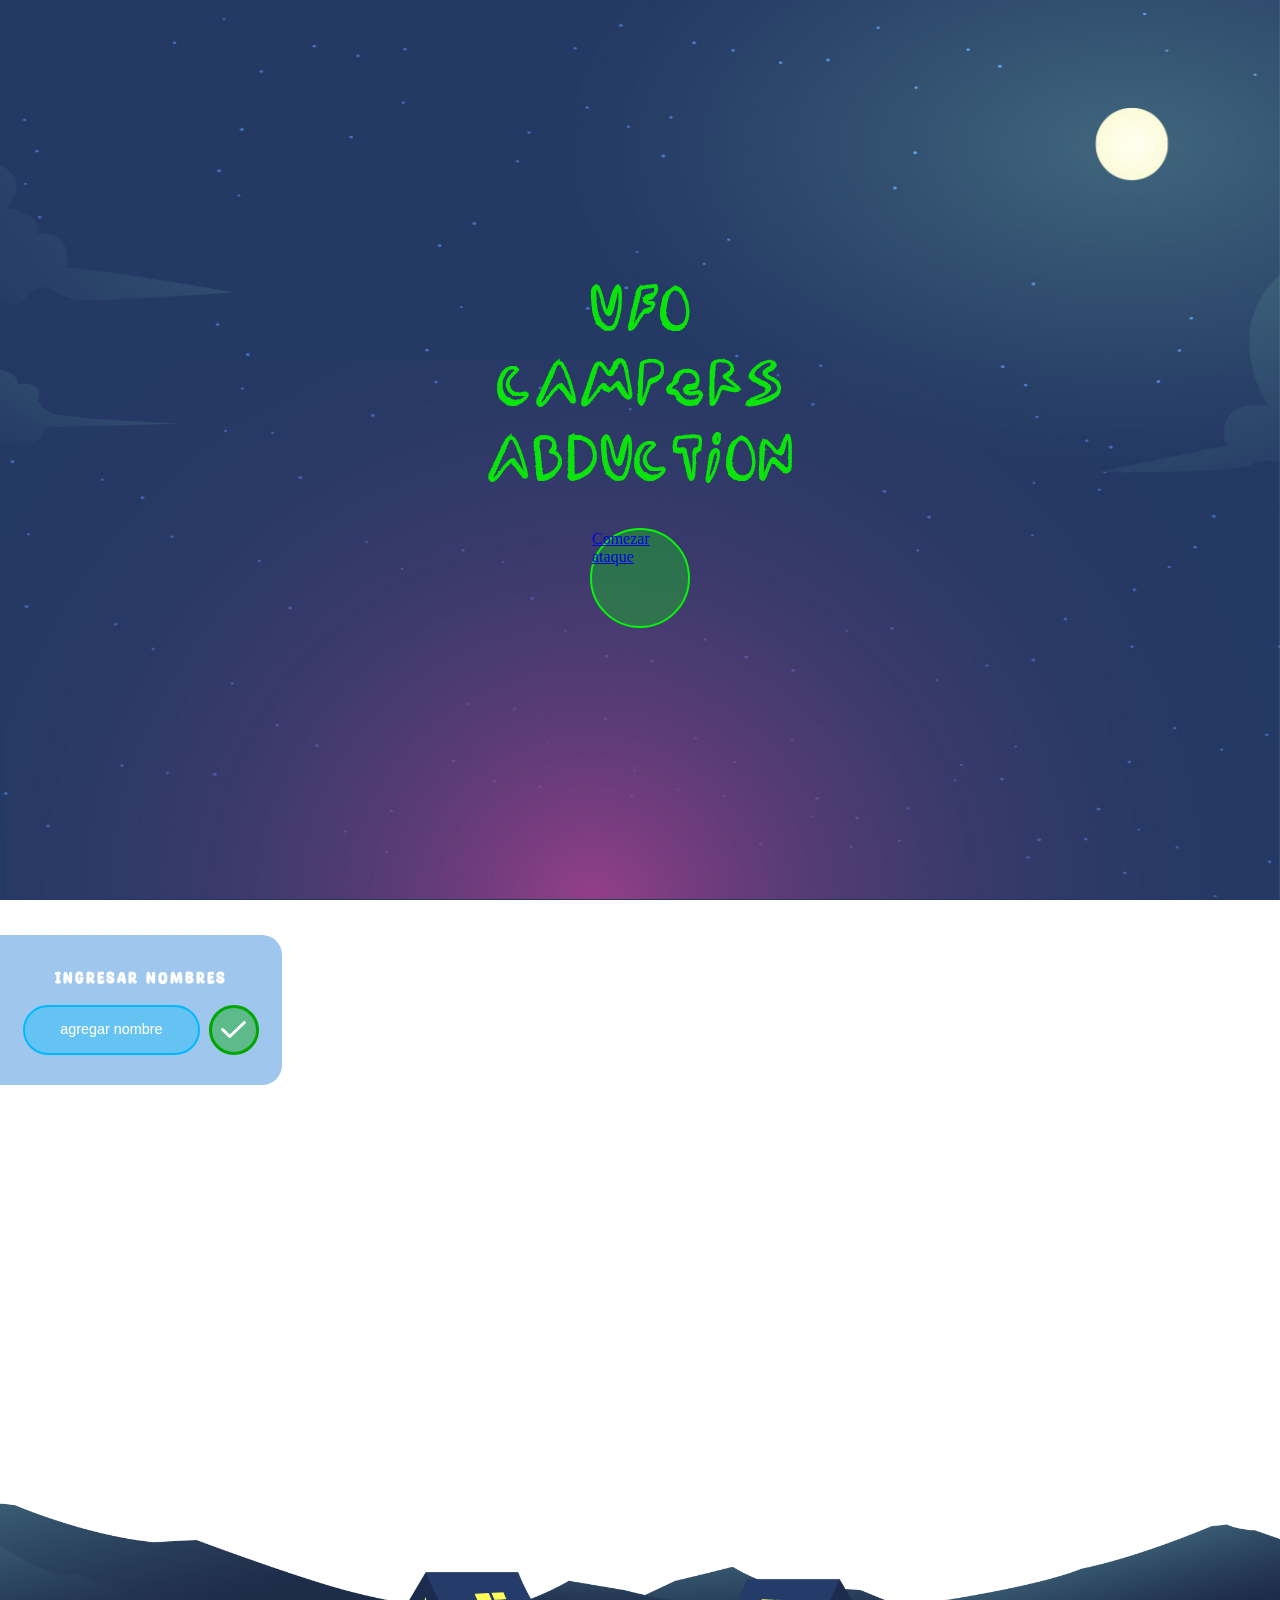
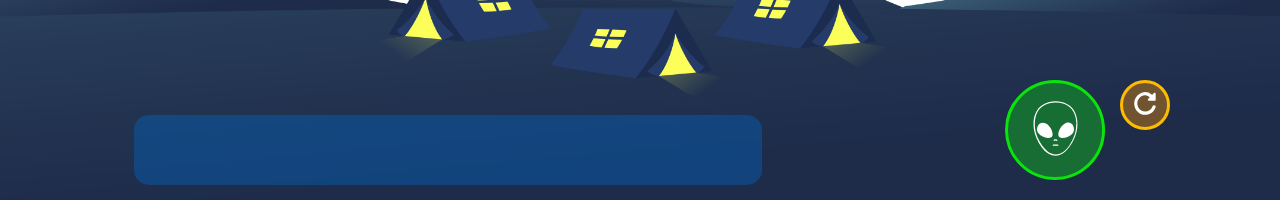
==== index.html @ b8290cda "cambios stylos" ====
<!DOCTYPE html>
<html lang="es">
  <head>
    <meta charset="UTF-8" />
    <meta name="viewport" content="width=device-width, initial-scale=1.0" />
    <title>UFO Cows Abduction</title>
    <link rel="stylesheet" href="./static/css/styles.css" />
  </head>
  <body>
    <section class="intro">
      <h1 class="titulo">UFO<br />CAMPERS<br />ABDUCTION</h1>
      <a href="#inicio">Comezar ataque</a>
    </section>
    <section id="inicio" class="game">
      <section class="game-section-one">
        <div class="game-section-input">
          <p>Ingresar nombres</p>
          <div class="input-section">
            <input id="nombre" class="input-nombre" type="text" placeholder="agregar nombre"/>
            <button onclick="agregarNombre()" class="btn-input">
              <img class="check-btn" src="/static/img/check.svg" alt="check" />
            </button>
          </div>
        </div>
      </section>
      <section class="section-animation">
        <img id="ovniId" class="ovni" src="/static/img/ovni.png" alt="ovni" />
        <img
          id="resplandorId"
          class="resplandor"
          src="/static/img/resplandor.png"
          alt="resplandor"
        />
        <img
          id="personId"
          class="person"
          src="/static/img/person.png"
          alt="person"
        />
        <img id="starId" class="star" src="/static/img/star.svg" alt="star" />
      </section>
      <div class="id-select" id="nombreSeleccionado"></div>
      <section class="game-section-two">
        <div class="list-name-section">
          <div class="box-gradient-list">
            <div class="cont-list-name">
              <ul id="listaNombres" class="user"></ul>
            </div>
          </div>
        </div>
        <div class="btn-name-section">
          <div class="btn-cont">
            <button  id="activarAnimaciones" class="btn-start">
              <img src="/static/img/aliens.svg" class="img-start" alt="alien-start" />
            </button>
            <button onclick="borrarNombres()" class="btn-rest">
              <img src="/static/img/restart.svg" class="restart" alt="alien-start" />
            </button>
          </div>
        </div>
        <img
          class="fondo-two"
          src="/static/img/portada-banner-2.png"
          alt="backround-two"
        />
      </section>
    </section>
    <img class="fondo" src="/static/img/portada-banner.jpg" alt="backround" />
    <script src="script.js"></script>
  </body>
</html>
---- static/css/styles.css ----
*{
    padding:0;
    margin:0;
    box-sizing:border-box;
}

@font-face{
    font-family:alien;
    src: url(/static/fonts/seamonster.ttf);
}

@font-face{
    font-family:texto;
    src: url(/static/fonts/font-texto.ttf);
}

body{
    position: relative;
    width: 100%;
    display: flex;
    flex-direction: column;
    align-items: center;
    justify-content: center;
}
.fondo{
    width: 100%;
    height: 100vh;
    position: fixed;
    z-index: 0;
    object-fit: cover;
    top: 0;
} 


.intro{
    width: 100%;
    height: 100vh;
    display: flex;
    flex-direction: column;
    align-items: center;
    justify-content: center;
    z-index: 100;
}

.intro a {
    width: 100px;
    height: 100px;
    border-radius: 50%;
    background-color: rgba(7, 246, 7, 0.303);
    border: 2px solid rgb(7, 246, 7);
    margin-top: 30px;
}

.game{
    width: 100%;
    height: 100vh;
    z-index: 90;
    display: flex;
    align-items: center;
    justify-content:space-between;
    flex-direction: column;
    position: relative;
}

.game-section-one{
    height: 150px;
    width: 100%;
    display:flex;
    align-items: center;
    justify-content: start;
    margin-top: 35px;
}

.game-section-input{
    width: 22%;
    height: 100%;
    background-color: rgba(1, 107, 206, 0.377);
    border-radius: 0 20px 20px 0;
    display: flex;
    flex-direction: column;
    align-items: center;
    justify-content:center;
    font-family: texto;
    
}

.game-section-input p{
    font-size:1.2rem;
    color:white;
    letter-spacing: 2px;
}

.input-section{
    width: 90%;
    display: flex;
    align-items: center;
    justify-content:space-evenly;
    margin-top: 15px;
}

.input-nombre{
    width: 70%;
    height: 50px;
    border-radius: 50px;
    background-color: #00bafd5e;
    border: 2px solid #00B9FD;
}

.input-nombre::placeholder{
    text-align: center;
    font-size: 0.9rem;
    color:white;
}

.btn-input{
    height: 50px;
    width: 50px;
    border-radius: 50%;
    background-color: rgba(0, 167, 0, 0.418);
    border: 3px solid rgb(0, 167, 0);
}

.check-btn{
    width: 25px;
    margin-top: 3px;
}

.game-section-two{
    width: 100%;
    height: 100px;
    display: flex;
    align-items: center;
    justify-content:center;
    position: relative;
}

.list-name-section{
    width: 70%;
    height: 100%;
    display: flex;
    align-items: center;
    justify-content:center;
    z-index: 65;
}

.btn-name-section{
    width: 30%;
    height: 100%;
    display: flex;
    align-items: center;
    justify-content:center;
    z-index: 60;
}

.box-gradient-list{
    width: 70%;
    height: 70%;
    background-color: rgba(1, 107, 206, 0.377);
    display: flex;
    align-items: center;
    justify-content:start;
    border-radius: 15px;
    padding-left: 30px;
}

.cont-list-name{
    width: 100%;
    height: 80%;
    display: flex;
    align-items: center;
    justify-content:start;
    overflow: scroll;
}

.cont-list-name::-webkit-scrollbar {
    width: 100%;
    height: 3px;
    background-color: rgba(0, 132, 255, 0);
}

.cont-list-name::-webkit-scrollbar-thumb{
    background-color: #00B9FD;
    border-radius: 20px;
    width: 50px;
}

.user{
    display: flex;
    align-items: center;
    justify-content:space-between;
    min-width: 90px;
    margin-right: 50px;
}

.user p{
    font-size:1.2rem;
    color: white;
    letter-spacing: 1px;
    margin-right: 10px;
    font-family: texto;
}

.user button{
    width: 30px;
    height: 30px;
    border-radius:50%;
    background-color: rgba(255, 0, 0, 0.301);
    border: 2px solid rgb(216, 0, 0);
}

.btn-cerrar{
    width: 10px;
}


.fondo-two{
    width:100%;
    height: 300px;
    object-fit: cover;
    position: absolute;
    bottom: 0;
}


.titulo{
    font-family:alien;
    color: rgb(11, 228, 11);
    font-size: 4rem;
    text-align: center;
}

.btn-cont{
    width: 60%;
    margin-top:-40px;
    display: flex;
    align-items: start;
    justify-content: center;
}

.btn-start{
    width: 100px;
    height: 100px;
    border-radius: 50%;
    margin-right: 15px;
    background-color: rgba(11, 228, 11, 0.356);
    border: 3px solid rgb(11, 228, 11);
    cursor: pointer;
}

.img-start{
    width: 45px;
}

.btn-rest{
    width: 50px;
    height: 50px;
    border-radius: 50%;
    background-color: rgba(255, 153, 0, 0.37);
    border: 3px solid rgb(255, 187, 0);
    cursor: pointer;
}

.restart{
    width: 22px;
}

.btn-rest:hover{
    .restart{
        transform: scale(1.1);
    }
}

.btn-start:hover{
    .img-start{
        transform: scale(1.1);
    }
}

.section-animation{
    position: absolute;
    width: 600px;
    height: 70%;
    z-index: 999;
    display: flex;
    align-items: center;
    justify-content: center;
}

.star{
    width:12px;
    position: absolute;
    right: 20px;
    top: 40px;
    opacity: 0;
}

.animar.star{
    width:12px;
    position: absolute;
    right: 20px;
    top: 40px;
    opacity: 0;
    animation: star 1s;
    animation-delay: 9s;
}

@keyframes star {
    0%{
        opacity: 0;
    }
    50%{
        opacity: 1;
    }
    100%{
        opacity: 0;
    }
}

.ovni{
    width: 0px;
    /* top: 150px;
    left: 100px; */
    position:absolute;
    z-index: 9999;
}

.animar.ovni{
    width: 0px;
    /* top: 150px;
    left: 100px; */
    position:absolute;
    z-index: 9999;
    animation: intrOvni 9s ease-in-out;
}

@keyframes intrOvni {
    0% {
        width: 0px;
      top: 0px;
      right: 0px;
    }

    20%{
        width: 255px;
        top: 12%;
        right: 25%;
    }
    40%{
        width: 255px;
        top: 13%;
        right: 25%;
    }

    60%{
        width: 255px;
        top: 12%;
        right: 25%;
    }

    80%{
        width: 255px;
        top: 13%;
        right: 25%;
    }

    100% {
        width: 0px;
        top: 12%;
        right: 0px;
    }
  }

.resplandor{
    opacity: 0;
}

.animar.resplandor{
    height: 250px;
    width: 200px;
    position: absolute;
    top: 32%;
    left: 36%;
    animation: resplandorAnimation 7s;
    animation-delay: 1.5s;
    opacity: 0;
}

@keyframes resplandorAnimation {
    0%{
        opacity: 0;
    }
    50%{
        opacity: 1;
    }
    100%{
        opacity: 0;
    }
}

.animar.person{
    width: 75px;
    position: absolute;
    bottom: 0px;
    left: 47%;
    animation: personAnimation 4s;
    animation-delay: 2.5s;
    opacity: 0;
}

.person{
    width: 75px;
    position: absolute;
    bottom: 0px;
    left: 47%;
    opacity: 0;
    
}

@keyframes personAnimation {
    0%{
        opacity: 0;
        bottom: 0px;
    }
    25%{
        opacity: 1;
        bottom: 27%;
    }
    45%{
        opacity: 1;
        bottom: 25%;
    }
    55%{
        opacity: 1;
        bottom: 27%;

    }
    75%{
        opacity: 1;
        bottom: 25%;

    }
    100%{
        opacity: 0;
        bottom: 70%;
    }
}


.id-select{
    font-size:2.5rem;
    z-index: 10000;
    font-family: alien;
    color: white;
    opacity: 0;
}

.animar.id-select{
    font-size:2.5rem;
    z-index: 10000;
    font-family: alien;
    color: white;
    opacity: 0;
    animation: idselect 4s;
    animation-delay: 8s;
}


@keyframes idselect {
    0%{
        opacity: 0;
        
    }
    50%{
        opacity: 1;
        
    }
    100%{
        opacity: 0;
        
    }
}


/* estilos placeholder*/

input{
    color: white;
}

input[type=text]{
    text-align: center;
}
/*estilos lista*/

ul {
    color: white;
    list-style: none;
}
ul[type=text]{
    text-align: center;
}
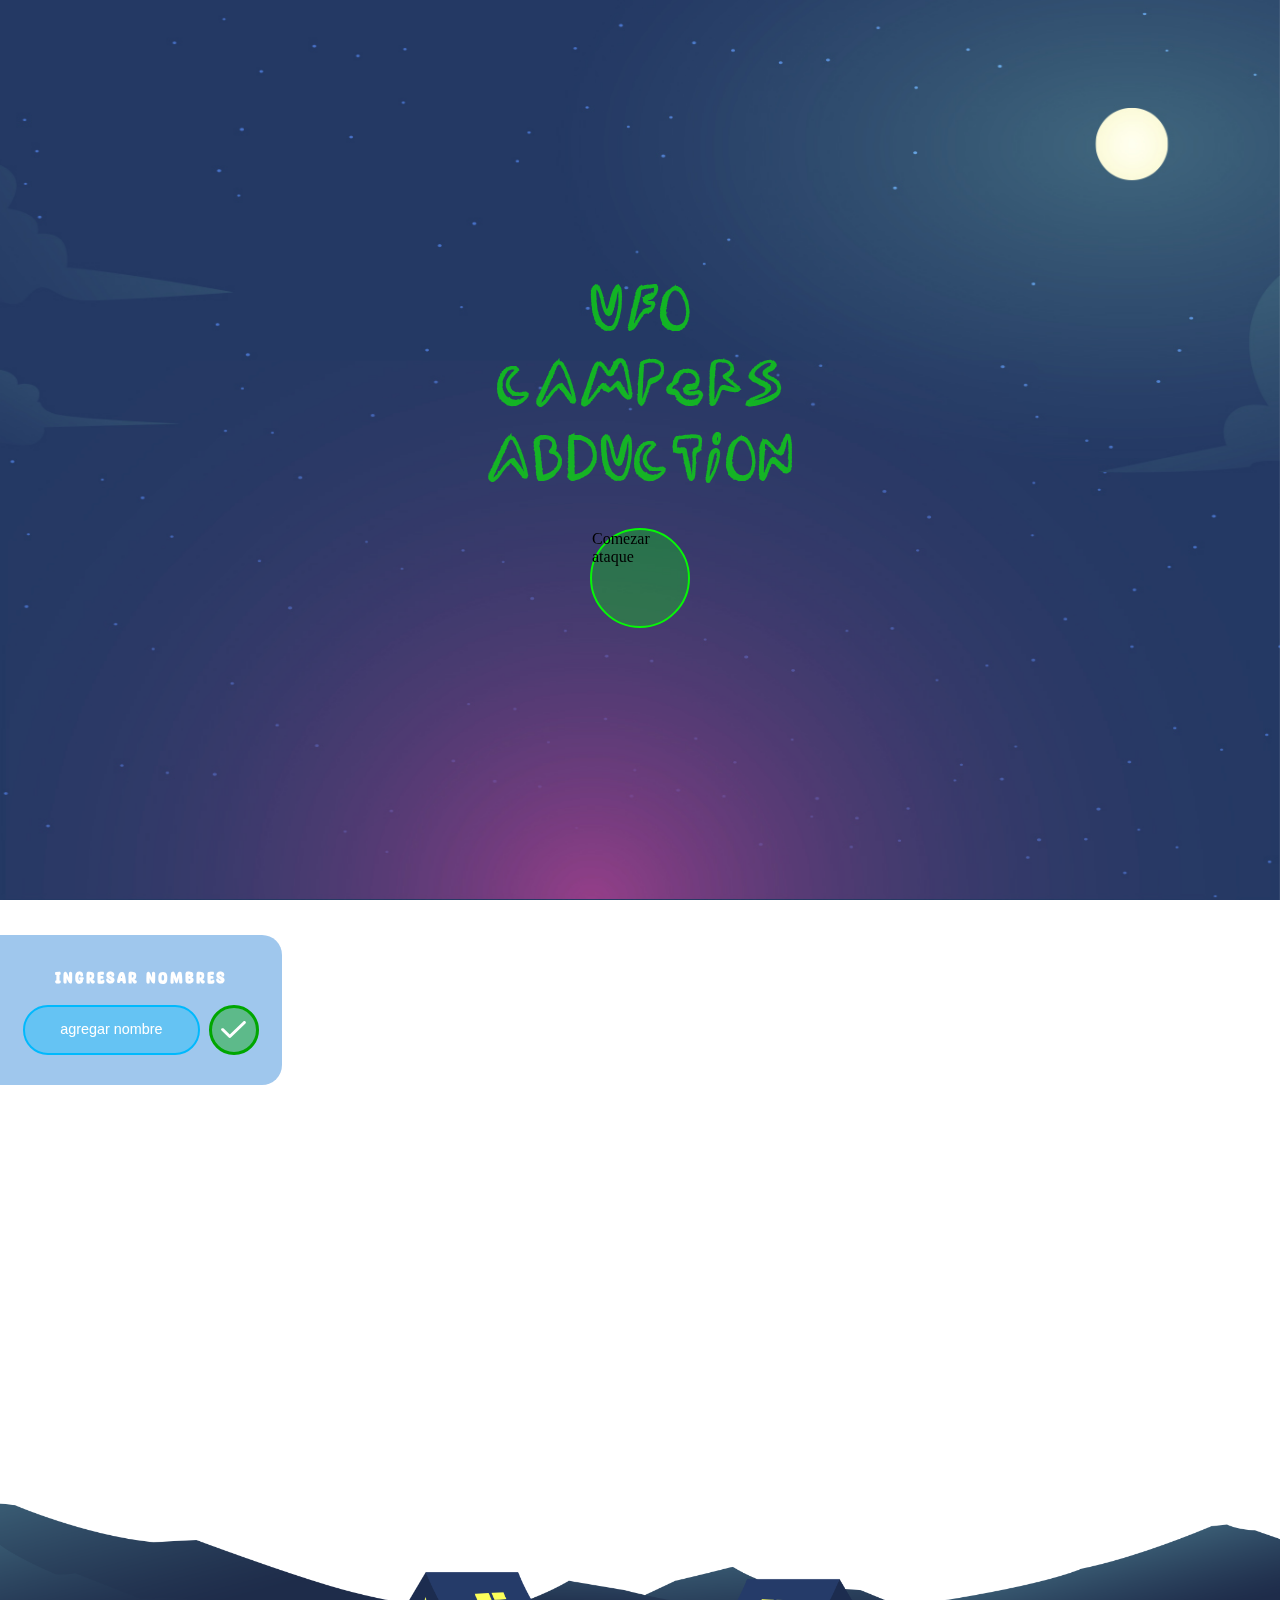
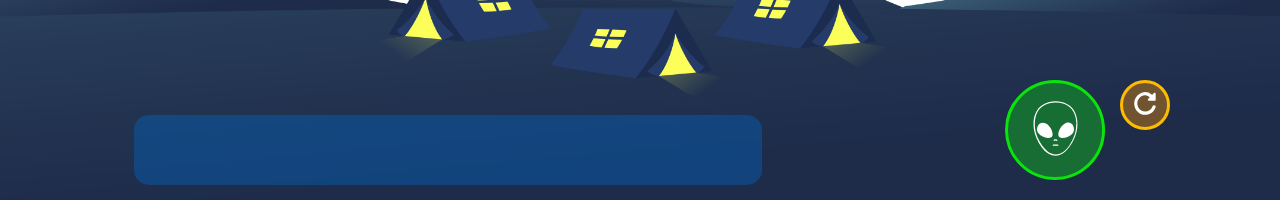
==== commit 1efe240e: "cambios audio" ====
--- a/index.html
+++ b/index.html
@@ -1,71 +1,60 @@
 <!DOCTYPE html>
 <html lang="es">
-  <head>
-    <meta charset="UTF-8" />
-    <meta name="viewport" content="width=device-width, initial-scale=1.0" />
-    <title>UFO Cows Abduction</title>
-    <link rel="stylesheet" href="./static/css/styles.css" />
-  </head>
-  <body>
-    <section class="intro">
-      <h1 class="titulo">UFO<br />CAMPERS<br />ABDUCTION</h1>
-      <a href="#inicio">Comezar ataque</a>
+
+<head>
+  <meta charset="UTF-8" />
+  <meta name="viewport" content="width=device-width, initial-scale=1.0" />
+  <title>UFO Cows Abduction</title>
+  <link rel="stylesheet" href="./static/css/styles.css" />
+</head>
+
+<body>
+  <section class="intro">
+    <h1 class="titulo">UFO<br />CAMPERS<br />ABDUCTION</h1>
+    <a id="playBtn">Comezar ataque</a>
+  </section>
+  <section id="inicio" class="game">
+    <section class="game-section-one">
+      <div class="game-section-input">
+        <p>Ingresar nombres</p>
+        <div class="input-section">
+          <input id="nombre" class="input-nombre" type="text" placeholder="agregar nombre" />
+          <button onclick="agregarNombre()" class="btn-input">
+            <img class="check-btn" src="/static/img/check.svg" alt="check" />
+          </button>
+        </div>
+      </div>
     </section>
-    <section id="inicio" class="game">
-      <section class="game-section-one">
-        <div class="game-section-input">
-          <p>Ingresar nombres</p>
-          <div class="input-section">
-            <input id="nombre" class="input-nombre" type="text" placeholder="agregar nombre"/>
-            <button onclick="agregarNombre()" class="btn-input">
-              <img class="check-btn" src="/static/img/check.svg" alt="check" />
-            </button>
+    <section class="section-animation">
+      <img id="ovniId" class="ovni animar" src="/static/img/ovni.png" alt="ovni" />
+      <img id="resplandorId" class="resplandor animar" src="/static/img/resplandor.png" alt="resplandor" />
+      <img id="personId" class="person animar" src="/static/img/person.png" alt="person" />
+      <img id="starId" class="star animar" src="/static/img/star.svg" alt="star" />
+    </section>
+    <div class="id-select" id="nombreSeleccionado"></div>
+    <section class="game-section-two">
+      <div class="list-name-section">
+        <div class="box-gradient-list">
+          <div class="cont-list-name">
+            <ul id="listaNombres" class="user"></ul>
           </div>
         </div>
-      </section>
-      <section class="section-animation">
-        <img id="ovniId" class="ovni" src="/static/img/ovni.png" alt="ovni" />
-        <img
-          id="resplandorId"
-          class="resplandor"
-          src="/static/img/resplandor.png"
-          alt="resplandor"
-        />
-        <img
-          id="personId"
-          class="person"
-          src="/static/img/person.png"
-          alt="person"
-        />
-        <img id="starId" class="star" src="/static/img/star.svg" alt="star" />
-      </section>
-      <div class="id-select" id="nombreSeleccionado"></div>
-      <section class="game-section-two">
-        <div class="list-name-section">
-          <div class="box-gradient-list">
-            <div class="cont-list-name">
-              <ul id="listaNombres" class="user"></ul>
-            </div>
-          </div>
+      </div>
+      <div class="btn-name-section">
+        <div class="btn-cont">
+          <button onclick="seleccionarAleatorio()" id="activarAnimaciones" class="btn-start">
+            <img src="/static/img/aliens.svg" class="img-start" alt="alien-start" />
+          </button>
+          <button onclick="borrarNombres()" class="btn-rest">
+            <img src="/static/img/restart.svg" class="restart" alt="alien-start" />
+          </button>
         </div>
-        <div class="btn-name-section">
-          <div class="btn-cont">
-            <button  id="activarAnimaciones" class="btn-start">
-              <img src="/static/img/aliens.svg" class="img-start" alt="alien-start" />
-            </button>
-            <button onclick="borrarNombres()" class="btn-rest">
-              <img src="/static/img/restart.svg" class="restart" alt="alien-start" />
-            </button>
-          </div>
-        </div>
-        <img
-          class="fondo-two"
-          src="/static/img/portada-banner-2.png"
-          alt="backround-two"
-        />
-      </section>
+      </div>
+      <img class="fondo-two" src="/static/img/portada-banner-2.png" alt="backround-two" />
     </section>
-    <img class="fondo" src="/static/img/portada-banner.jpg" alt="backround" />
-    <script src="script.js"></script>
-  </body>
-</html>
+  </section>
+  <img class="fondo" src="/static/img/portada-banner.jpg" alt="backround" />
+  <script src="script.js"></script>
+</body>
+
+</html>--- a/static/css/styles.css
+++ b/static/css/styles.css
@@ -224,7 +224,7 @@
 
 .titulo{
     font-family:alien;
-    color: rgb(11, 228, 11);
+    color: rgba(11, 228, 11, 0.719);
     font-size: 4rem;
     text-align: center;
 }
@@ -300,8 +300,6 @@
     right: 20px;
     top: 40px;
     opacity: 0;
-    animation: star 1s;
-    animation-delay: 9s;
 }
 
 @keyframes star {
@@ -445,58 +443,12 @@
     }
 }
 
-
 .id-select{
     font-size:2.5rem;
     z-index: 10000;
     font-family: alien;
-    color: white;
-    opacity: 0;
-}
-
-.animar.id-select{
-    font-size:2.5rem;
-    z-index: 10000;
-    font-family: alien;
-    color: white;
-    opacity: 0;
-    animation: idselect 4s;
-    animation-delay: 8s;
-}
-
-
-@keyframes idselect {
-    0%{
-        opacity: 0;
-        
-    }
-    50%{
-        opacity: 1;
-        
-    }
-    100%{
-        opacity: 0;
-        
-    }
-}
-
-
-/* estilos placeholder*/
-
-input{
-    color: white;
-}
-
-input[type=text]{
-    text-align: center;
-}
-/*estilos lista*/
-
-ul {
-    color: white;
-    list-style: none;
-}
-ul[type=text]{
-    text-align: center;
-}
-
+}
+
+audio{
+    
+}
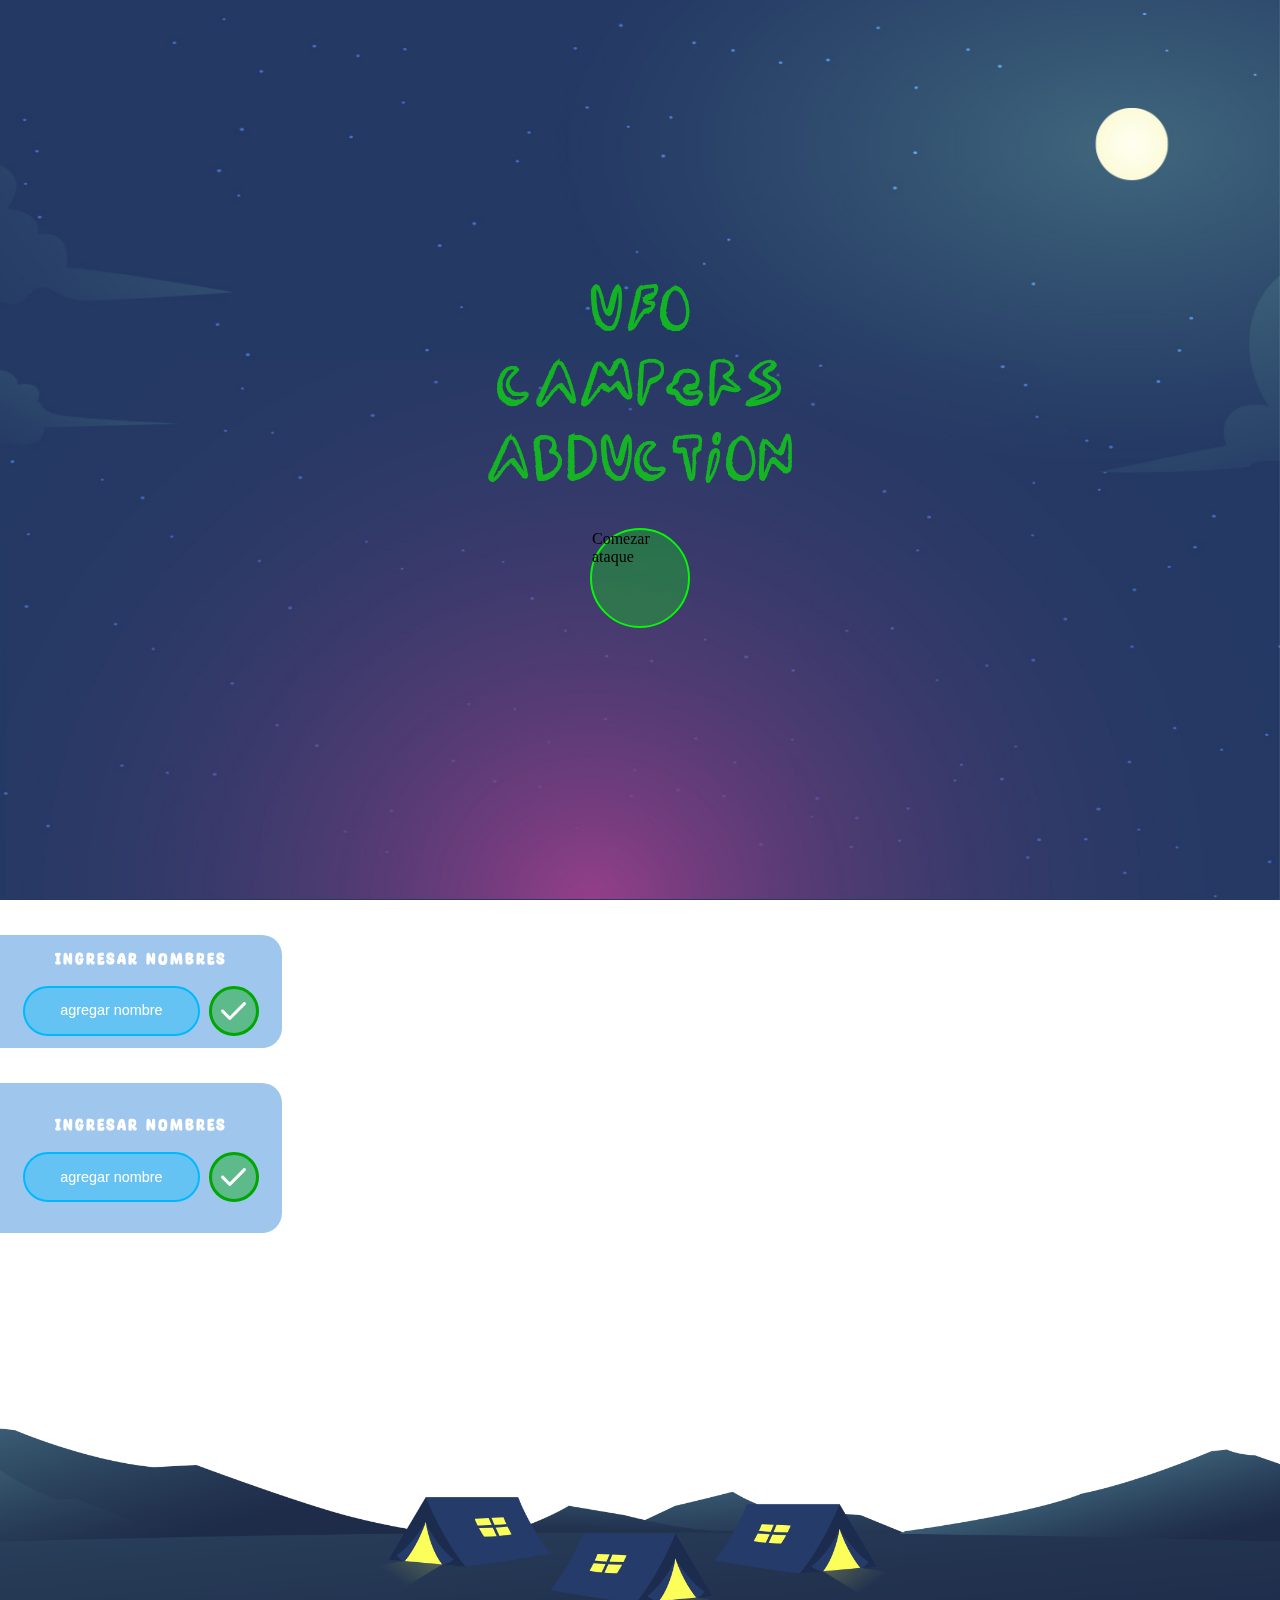
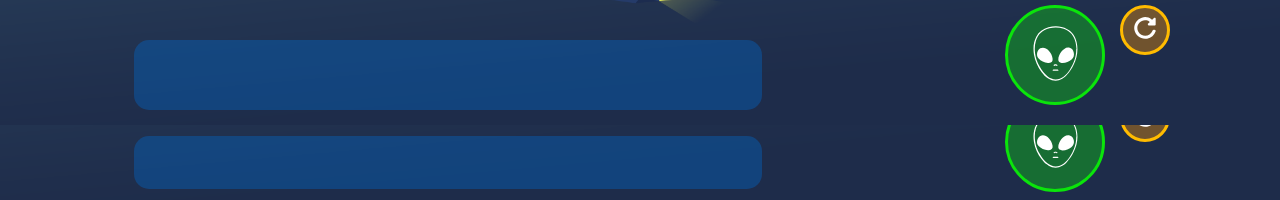
==== commit 90dc9c74: "cambios audios" ====
--- a/index.html
+++ b/index.html
@@ -25,11 +25,59 @@
         </div>
       </div>
     </section>
-    <section class="section-animation">
-      <img id="ovniId" class="ovni animar" src="/static/img/ovni.png" alt="ovni" />
-      <img id="resplandorId" class="resplandor animar" src="/static/img/resplandor.png" alt="resplandor" />
-      <img id="personId" class="person animar" src="/static/img/person.png" alt="person" />
-      <img id="starId" class="star animar" src="/static/img/star.svg" alt="star" />
+    <section id="inicio" class="game">
+      <section class="game-section-one">
+        <div class="game-section-input">
+          <p>Ingresar nombres</p>
+          <div class="input-section">
+            <input id="nombre" class="input-nombre" type="text" placeholder="agregar nombre"/>
+            <button onclick="agregarNombre()" class="btn-input">
+              <img class="check-btn" src="/static/img/check.svg" alt="check" />
+            </button>
+          </div>
+        </div>
+      </section>
+      <section class="section-animation">
+        <img id="ovniId" class="ovni" src="/static/img/ovni.png" alt="ovni" />
+        <img
+          id="resplandorId"
+          class="resplandor"
+          src="/static/img/resplandor.png"
+          alt="resplandor"
+        />
+        <img
+          id="personId"
+          class="person"
+          src="/static/img/person.png"
+          alt="person"
+        />
+        <img id="starId" class="star" src="/static/img/star.svg" alt="star" />
+      </section>
+      <div class="id-select" id="nombreSeleccionado"></div>
+      <section class="game-section-two">
+        <div class="list-name-section">
+          <div class="box-gradient-list">
+            <div class="cont-list-name">
+              <ul id="listaNombres" class="user"></ul>
+            </div>
+          </div>
+        </div>
+        <div class="btn-name-section">
+          <div class="btn-cont">
+            <button  id="activarAnimaciones" class="btn-start">
+              <img src="/static/img/aliens.svg" class="img-start" alt="alien-start" />
+            </button>
+            <button onclick="borrarNombres()" class="btn-rest">
+              <img src="/static/img/restart.svg" class="restart" alt="alien-start" />
+            </button>
+          </div>
+        </div>
+        <img
+          class="fondo-two"
+          src="/static/img/portada-banner-2.png"
+          alt="backround-two"
+        />
+      </section>
     </section>
     <div class="id-select" id="nombreSeleccionado"></div>
     <section class="game-section-two">
--- a/static/css/styles.css
+++ b/static/css/styles.css
@@ -300,6 +300,8 @@
     right: 20px;
     top: 40px;
     opacity: 0;
+    animation: star 1s;
+    animation-delay: 9s;
 }
 
 @keyframes star {
@@ -443,10 +445,59 @@
     }
 }
 
+
 .id-select{
     font-size:2.5rem;
     z-index: 10000;
     font-family: alien;
+    color: white;
+    opacity: 0;
+}
+
+.animar.id-select{
+    font-size:2.5rem;
+    z-index: 10000;
+    font-family: alien;
+    color: white;
+    opacity: 0;
+    animation: idselect 4s;
+    animation-delay: 8s;
+}
+
+
+@keyframes idselect {
+    0%{
+        opacity: 0;
+        
+    }
+    50%{
+        opacity: 1;
+        
+    }
+    100%{
+        opacity: 0;
+        
+    }
+}
+
+
+/* estilos placeholder*/
+
+input{
+    color: white;
+}
+
+input[type=text]{
+    text-align: center;
+}
+/*estilos lista*/
+
+ul {
+    color: white;
+    list-style: none;
+}
+ul[type=text]{
+    text-align: center;
 }
 
 audio{
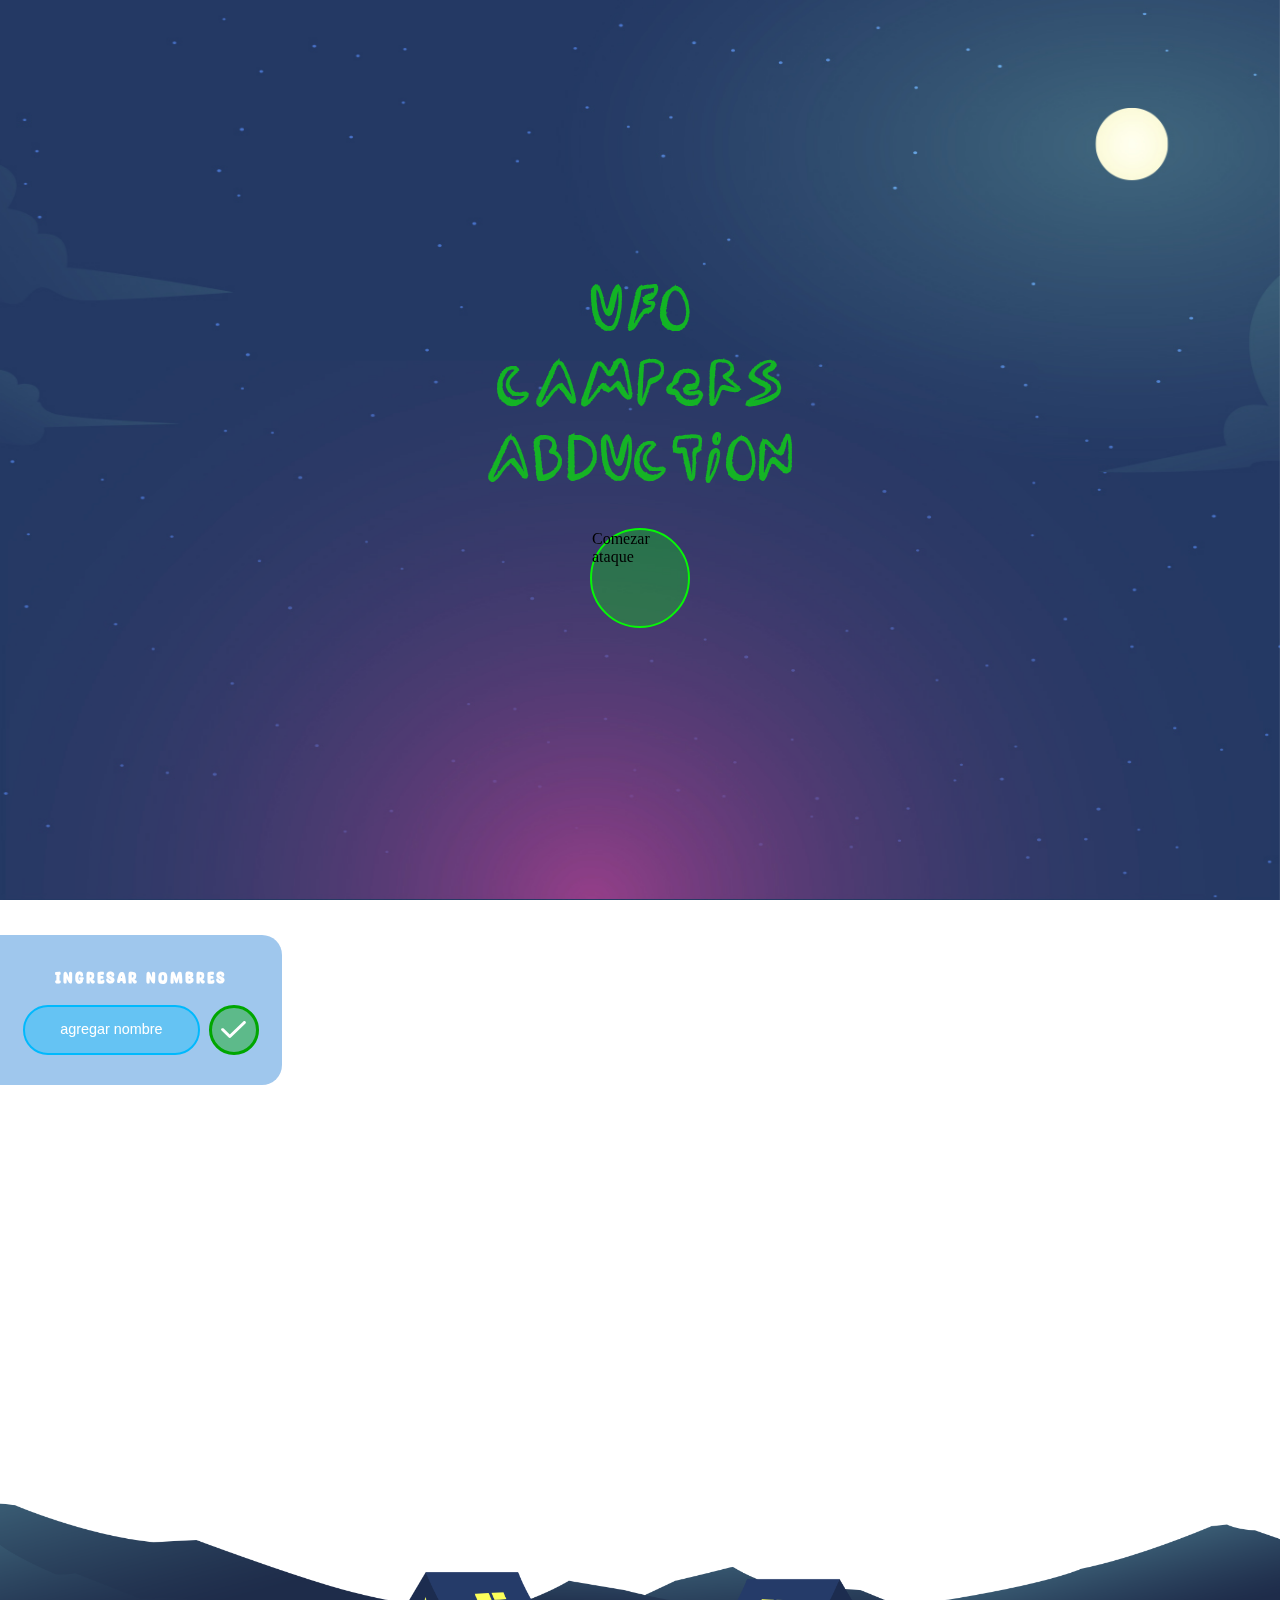
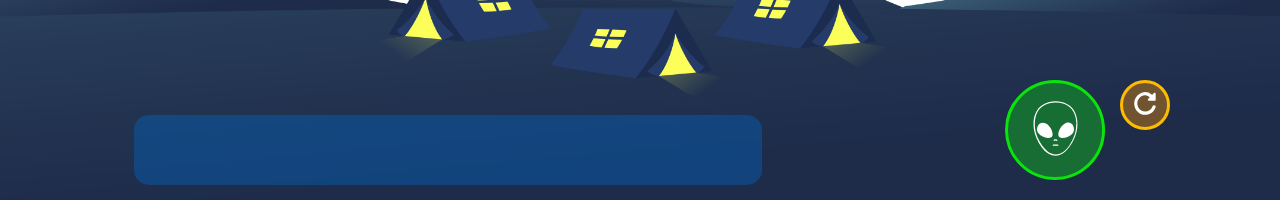
==== commit 04fef57a: "función de sonido agregado" ====
--- a/index.html
+++ b/index.html
@@ -18,66 +18,28 @@
       <div class="game-section-input">
         <p>Ingresar nombres</p>
         <div class="input-section">
-          <input id="nombre" class="input-nombre" type="text" placeholder="agregar nombre" />
+          <input id="nombre" class="input-nombre" type="text" placeholder="agregar nombre"/>
           <button onclick="agregarNombre()" class="btn-input">
             <img class="check-btn" src="/static/img/check.svg" alt="check" />
           </button>
         </div>
       </div>
     </section>
-    <section id="inicio" class="game">
-      <section class="game-section-one">
-        <div class="game-section-input">
-          <p>Ingresar nombres</p>
-          <div class="input-section">
-            <input id="nombre" class="input-nombre" type="text" placeholder="agregar nombre"/>
-            <button onclick="agregarNombre()" class="btn-input">
-              <img class="check-btn" src="/static/img/check.svg" alt="check" />
-            </button>
-          </div>
-        </div>
-      </section>
-      <section class="section-animation">
-        <img id="ovniId" class="ovni" src="/static/img/ovni.png" alt="ovni" />
-        <img
-          id="resplandorId"
-          class="resplandor"
-          src="/static/img/resplandor.png"
-          alt="resplandor"
-        />
-        <img
-          id="personId"
-          class="person"
-          src="/static/img/person.png"
-          alt="person"
-        />
-        <img id="starId" class="star" src="/static/img/star.svg" alt="star" />
-      </section>
-      <div class="id-select" id="nombreSeleccionado"></div>
-      <section class="game-section-two">
-        <div class="list-name-section">
-          <div class="box-gradient-list">
-            <div class="cont-list-name">
-              <ul id="listaNombres" class="user"></ul>
-            </div>
-          </div>
-        </div>
-        <div class="btn-name-section">
-          <div class="btn-cont">
-            <button  id="activarAnimaciones" class="btn-start">
-              <img src="/static/img/aliens.svg" class="img-start" alt="alien-start" />
-            </button>
-            <button onclick="borrarNombres()" class="btn-rest">
-              <img src="/static/img/restart.svg" class="restart" alt="alien-start" />
-            </button>
-          </div>
-        </div>
-        <img
-          class="fondo-two"
-          src="/static/img/portada-banner-2.png"
-          alt="backround-two"
-        />
-      </section>
+    <section class="section-animation">
+      <img id="ovniId" class="ovni" src="/static/img/ovni.png" alt="ovni" />
+      <img
+        id="resplandorId"
+        class="resplandor"
+        src="/static/img/resplandor.png"
+        alt="resplandor"
+      />
+      <img
+        id="personId"
+        class="person"
+        src="/static/img/person.png"
+        alt="person"
+      />
+      <img id="starId" class="star" src="/static/img/star.svg" alt="star" />
     </section>
     <div class="id-select" id="nombreSeleccionado"></div>
     <section class="game-section-two">
@@ -90,7 +52,7 @@
       </div>
       <div class="btn-name-section">
         <div class="btn-cont">
-          <button onclick="seleccionarAleatorio()" id="activarAnimaciones" class="btn-start">
+          <button  id="activarAnimaciones" class="btn-start">
             <img src="/static/img/aliens.svg" class="img-start" alt="alien-start" />
           </button>
           <button onclick="borrarNombres()" class="btn-rest">
@@ -98,7 +60,11 @@
           </button>
         </div>
       </div>
-      <img class="fondo-two" src="/static/img/portada-banner-2.png" alt="backround-two" />
+      <img
+        class="fondo-two"
+        src="/static/img/portada-banner-2.png"
+        alt="backround-two"
+      />
     </section>
   </section>
   <img class="fondo" src="/static/img/portada-banner.jpg" alt="backround" />
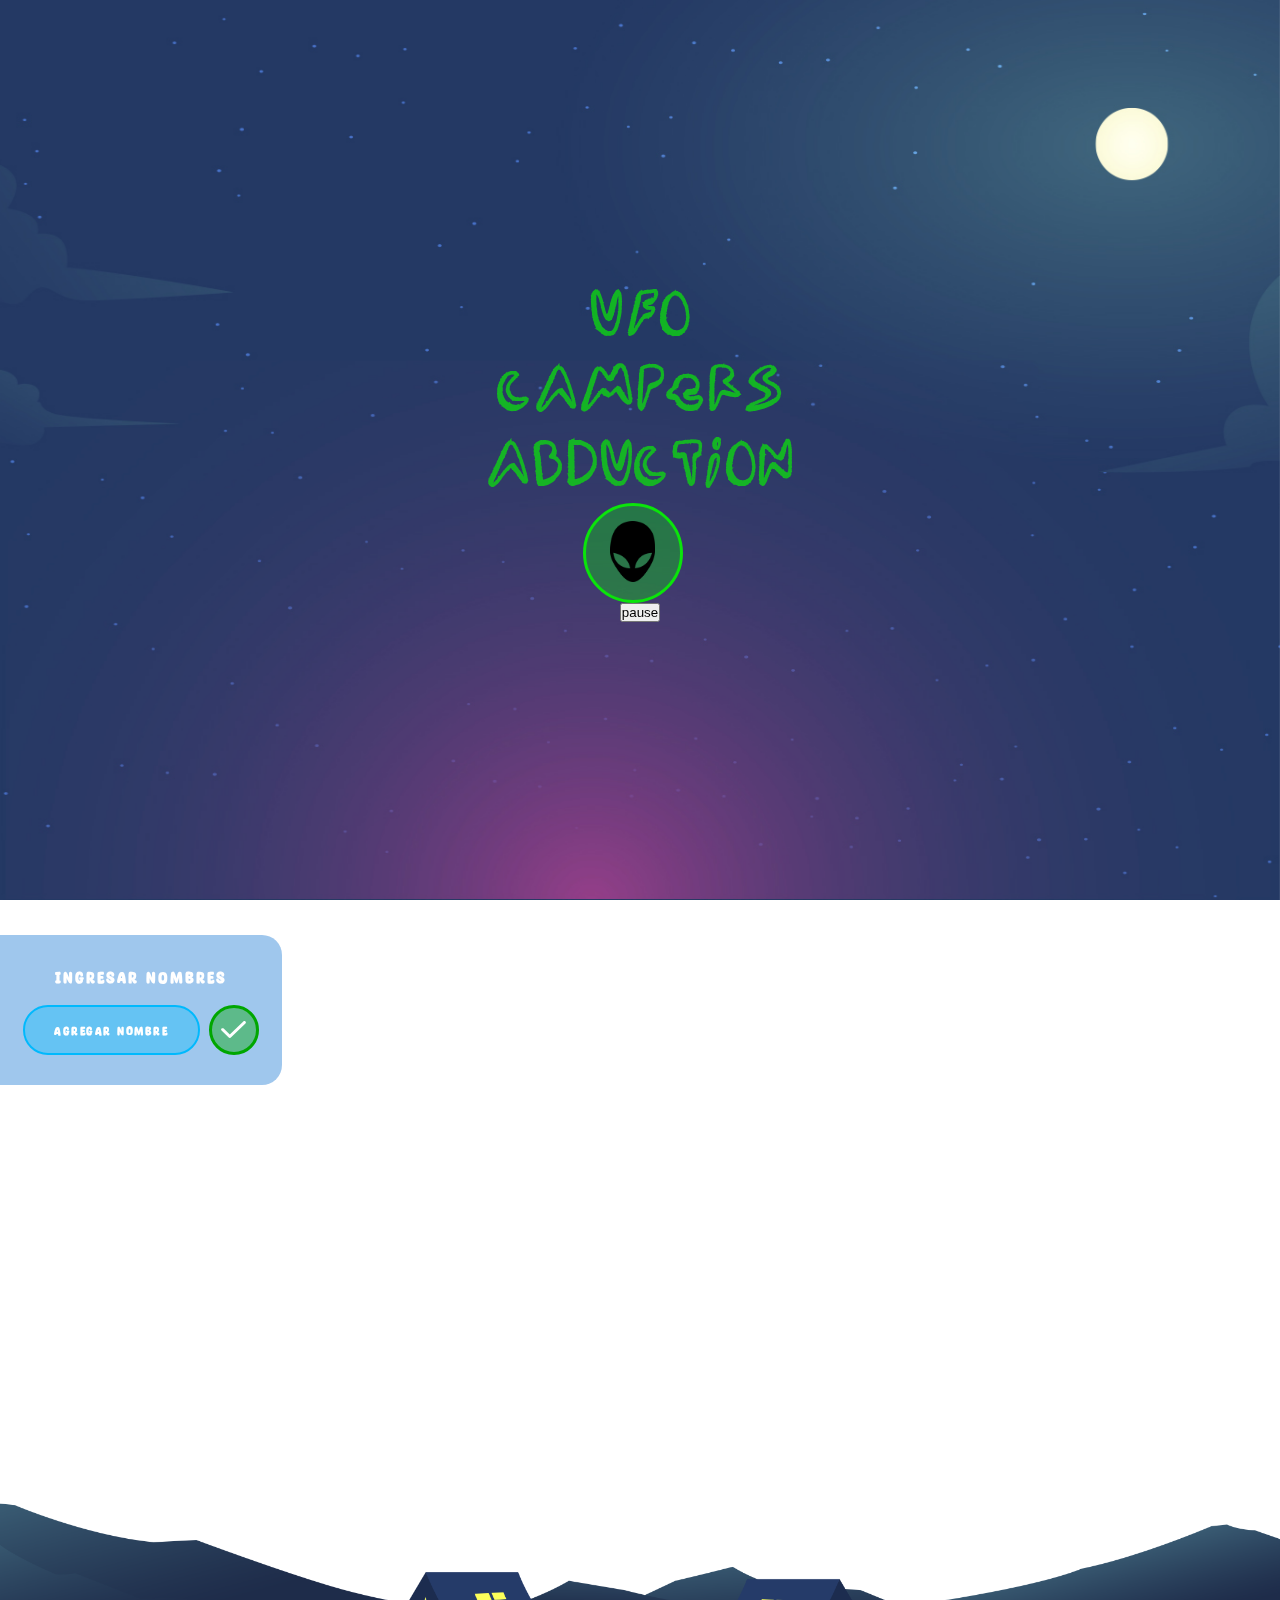
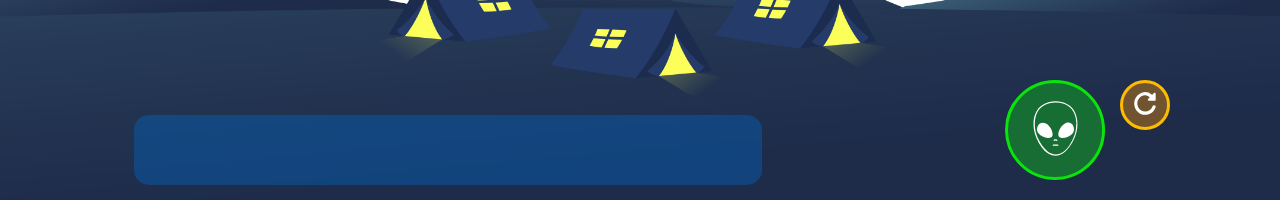
==== commit 2901c10c: "logo inicial" ====
--- a/index.html
+++ b/index.html
@@ -11,7 +11,10 @@
 <body>
   <section class="intro">
     <h1 class="titulo">UFO<br />CAMPERS<br />ABDUCTION</h1>
-    <a id="playBtn">Comezar ataque</a>
+    <button  id="activarAnimaciones" class="btn-start">
+      <img id="playBtn" src="/static/img/alien2.png" class="img-start" alt="alien-start" />
+    </button>
+    <button id="pauseBtn" class="btn-pause">pause</button>
   </section>
   <section id="inicio" class="game">
     <section class="game-section-one">
--- a/static/css/styles.css
+++ b/static/css/styles.css
@@ -169,12 +169,12 @@
     display: flex;
     align-items: center;
     justify-content:start;
-    overflow: scroll;
+    overflow: scroll ;
 }
 
 .cont-list-name::-webkit-scrollbar {
     width: 100%;
-    height: 3px;
+    height: 6px;
     background-color: rgba(0, 132, 255, 0);
 }
 
@@ -187,20 +187,34 @@
 .user{
     display: flex;
     align-items: center;
-    justify-content:space-between;
+    justify-content:start;
+    list-style: none;
+    
+}
+
+li{
+    border: 1px solid white;
+    display: flex;
+    align-items: center;
+    justify-content: center;
+    margin-right: 30px;
+    height: 35px;
     min-width: 90px;
-    margin-right: 50px;
-}
-
-.user p{
-    font-size:1.2rem;
+}
+
+li p {
+    max-width: 200px;
+    white-space: nowrap;
+    text-overflow: ellipsis;
+    overflow: hidden;
+    font-size: 20px;
+    letter-spacing: 1.5px;
+    font-family: texto;
     color: white;
-    letter-spacing: 1px;
-    margin-right: 10px;
-    font-family: texto;
 }
 
 .user button{
+    margin-left: 10px;
     width: 30px;
     height: 30px;
     border-radius:50%;
@@ -485,6 +499,9 @@
 
 input{
     color: white;
+    font-family: texto;
+    font-size: 20px;
+    letter-spacing: 1.5px;
 }
 
 input[type=text]{
@@ -492,14 +509,8 @@
 }
 /*estilos lista*/
 
-ul {
-    color: white;
-    list-style: none;
-}
-ul[type=text]{
-    text-align: center;
-}
-
-audio{
+
     
-}
+
+
+
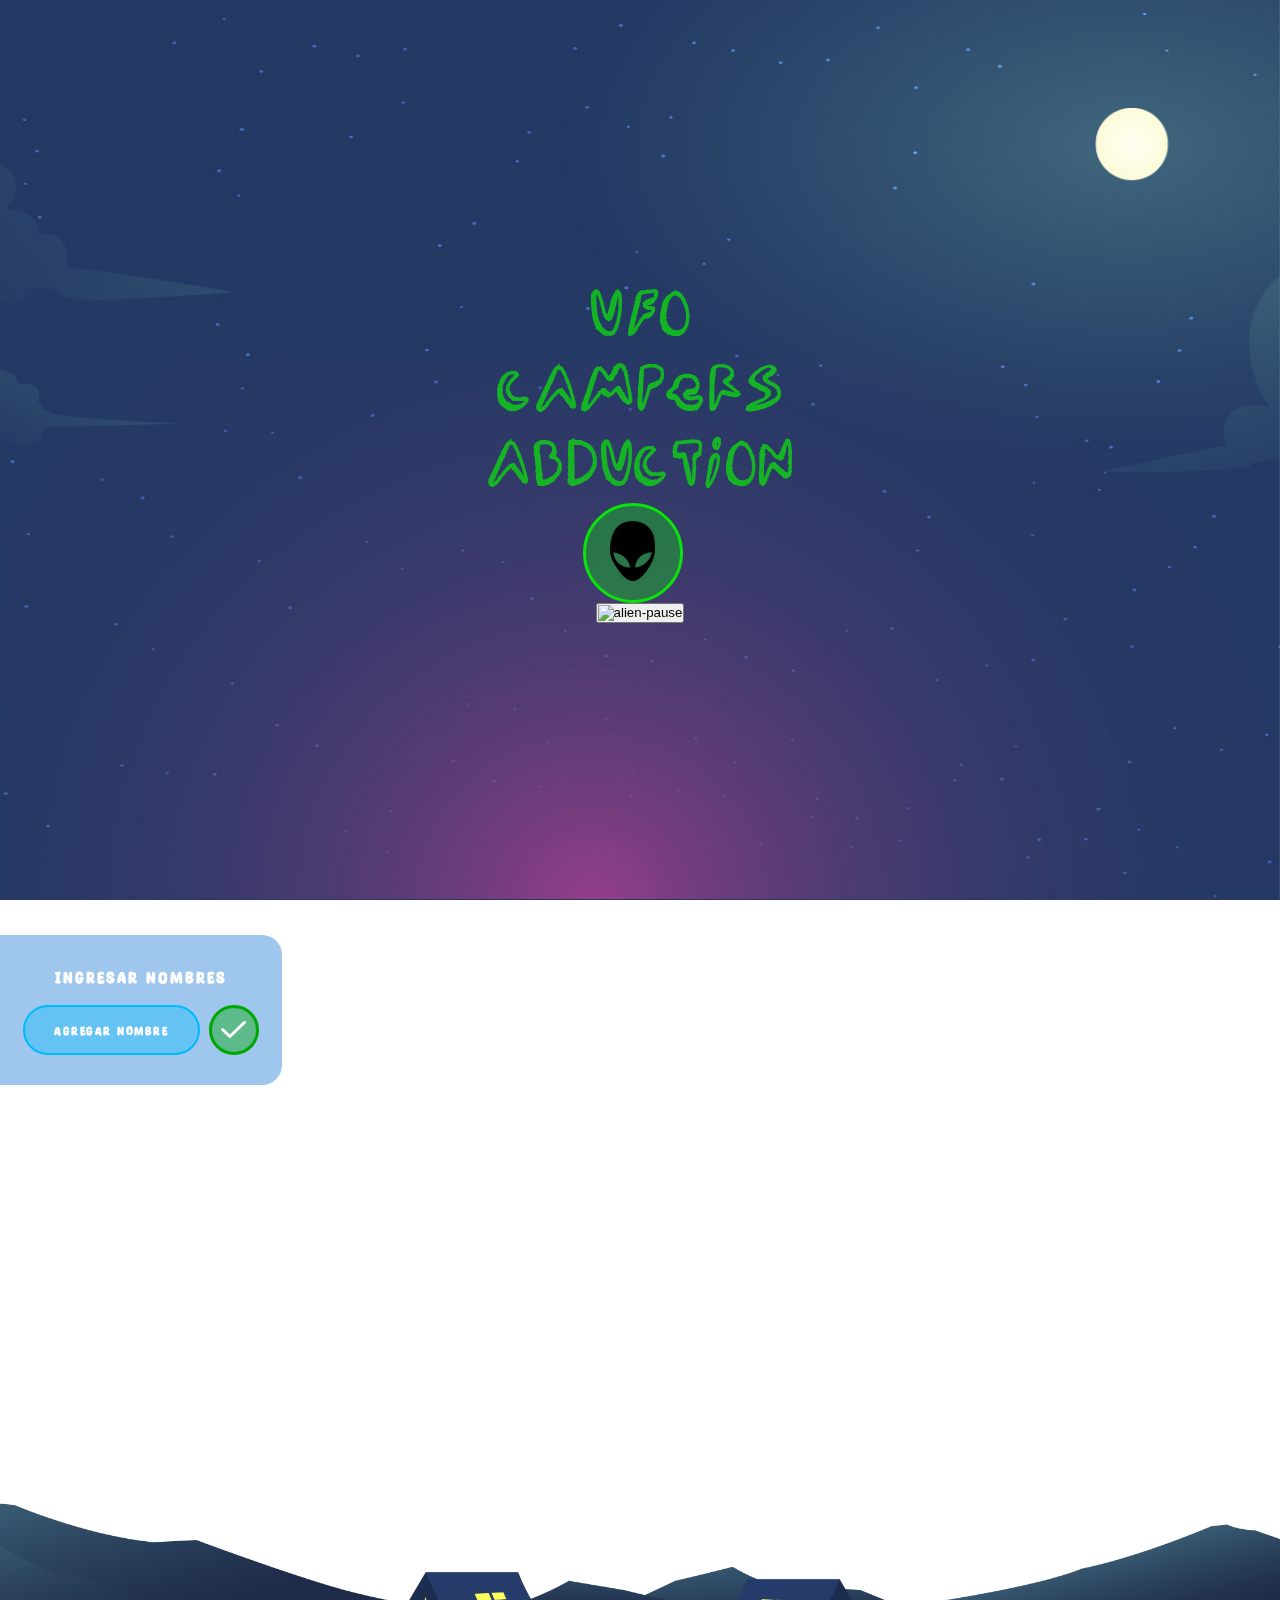
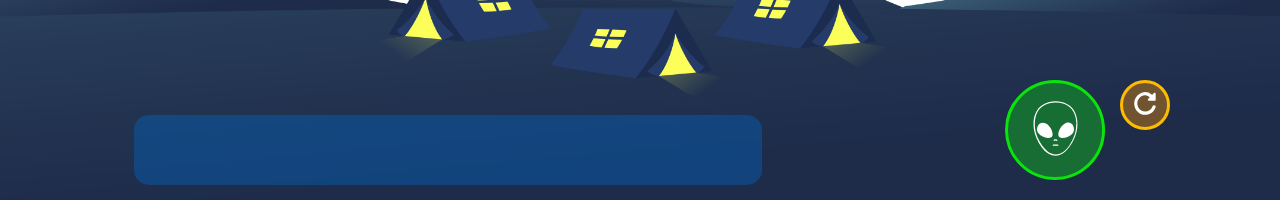
==== commit 958df913: "cambios img" ====
--- a/index.html
+++ b/index.html
@@ -14,7 +14,8 @@
     <button  id="activarAnimaciones" class="btn-start">
       <img id="playBtn" src="/static/img/alien2.png" class="img-start" alt="alien-start" />
     </button>
-    <button id="pauseBtn" class="btn-pause">pause</button>
+    <button><img id="pauseBtn" src="" class="img-pause" 
+      alt="alien-pause"></button>
   </section>
   <section id="inicio" class="game">
     <section class="game-section-one">
--- a/static/css/styles.css
+++ b/static/css/styles.css
@@ -193,7 +193,6 @@
 }
 
 li{
-    border: 1px solid white;
     display: flex;
     align-items: center;
     justify-content: center;
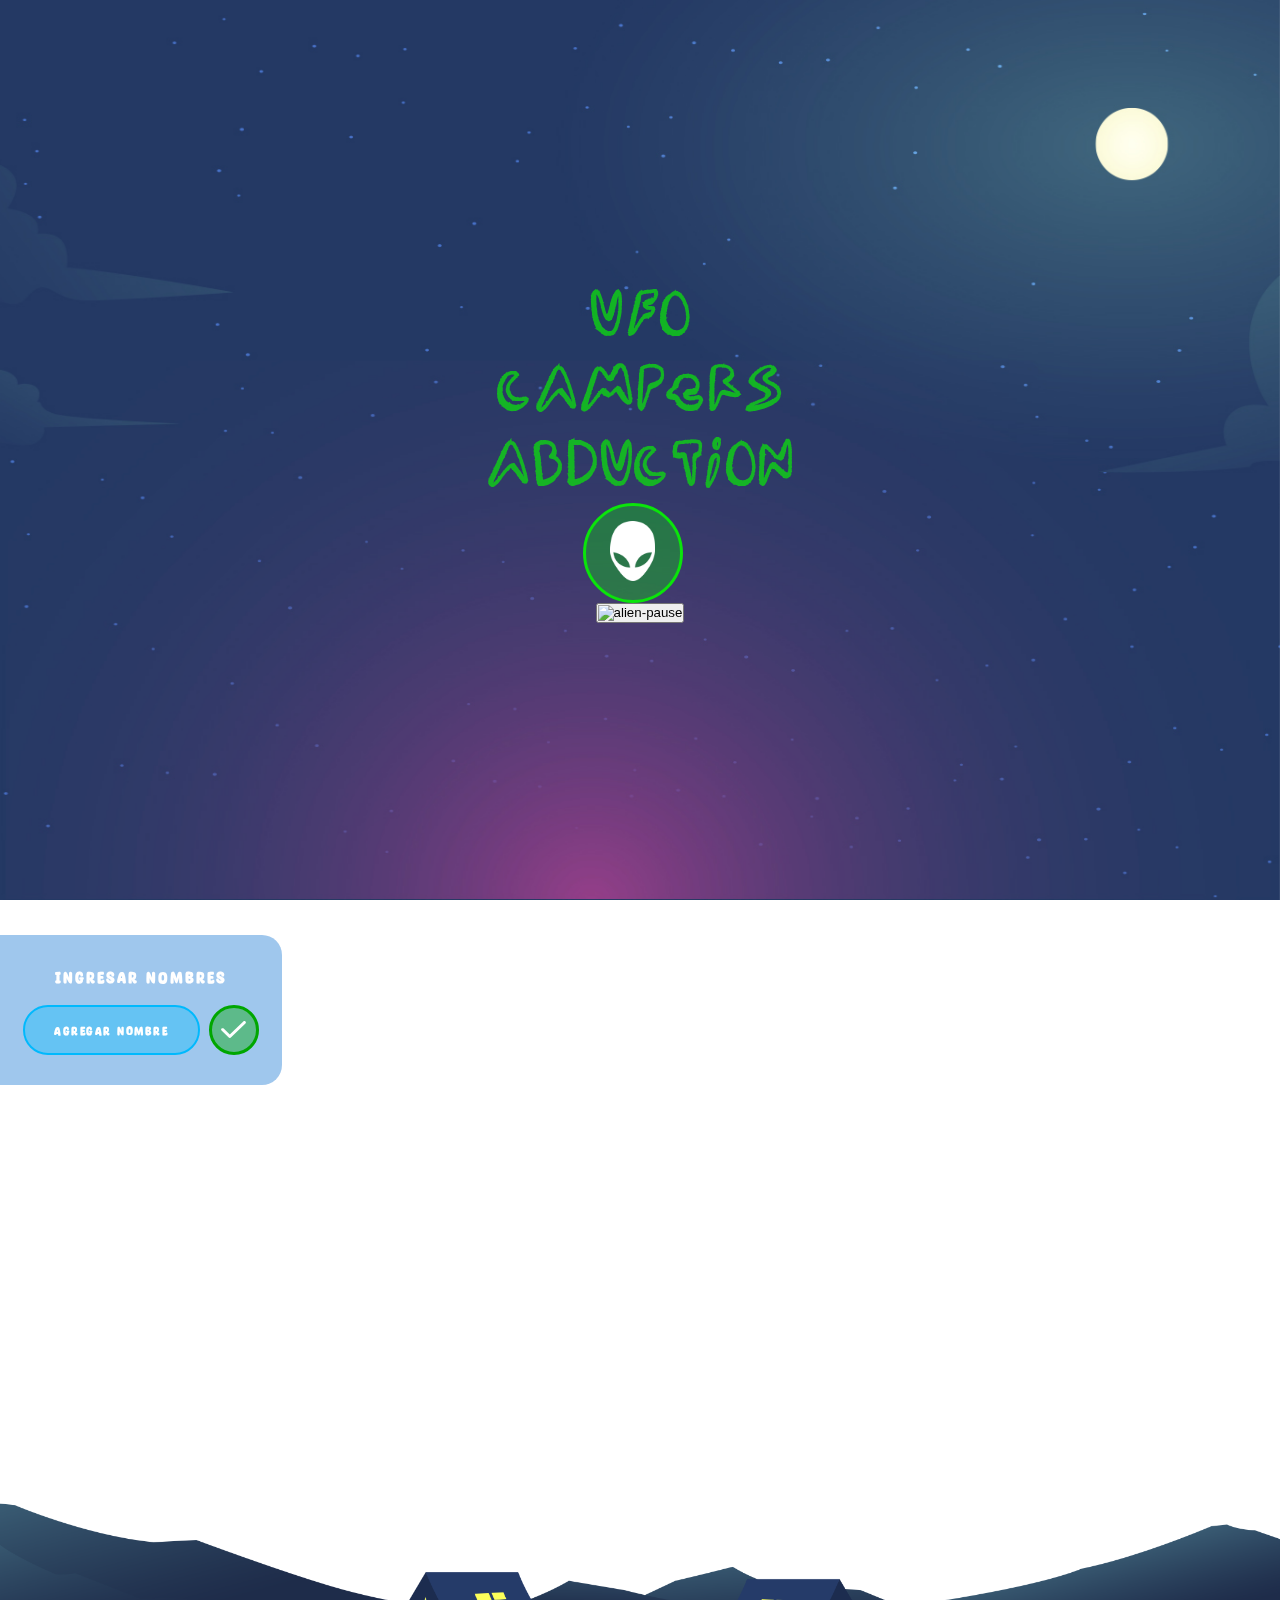
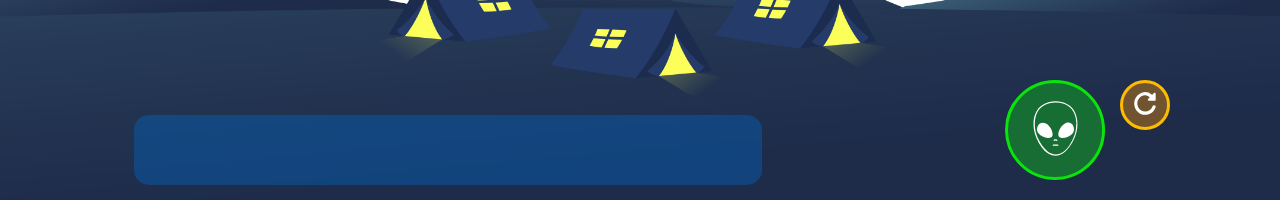
==== commit 245c2c89: "versión master" ====
--- a/index.html
+++ b/index.html
@@ -11,7 +11,7 @@
 <body>
   <section class="intro">
     <h1 class="titulo">UFO<br />CAMPERS<br />ABDUCTION</h1>
-    <button  id="activarAnimaciones" class="btn-start">
+    <button class="btn-start">
       <img id="playBtn" src="/static/img/alien2.png" class="img-start" alt="alien-start" />
     </button>
     <button><img id="pauseBtn" src="" class="img-pause" 
--- a/static/css/styles.css
+++ b/static/css/styles.css
@@ -189,7 +189,6 @@
     align-items: center;
     justify-content:start;
     list-style: none;
-    
 }
 
 li{
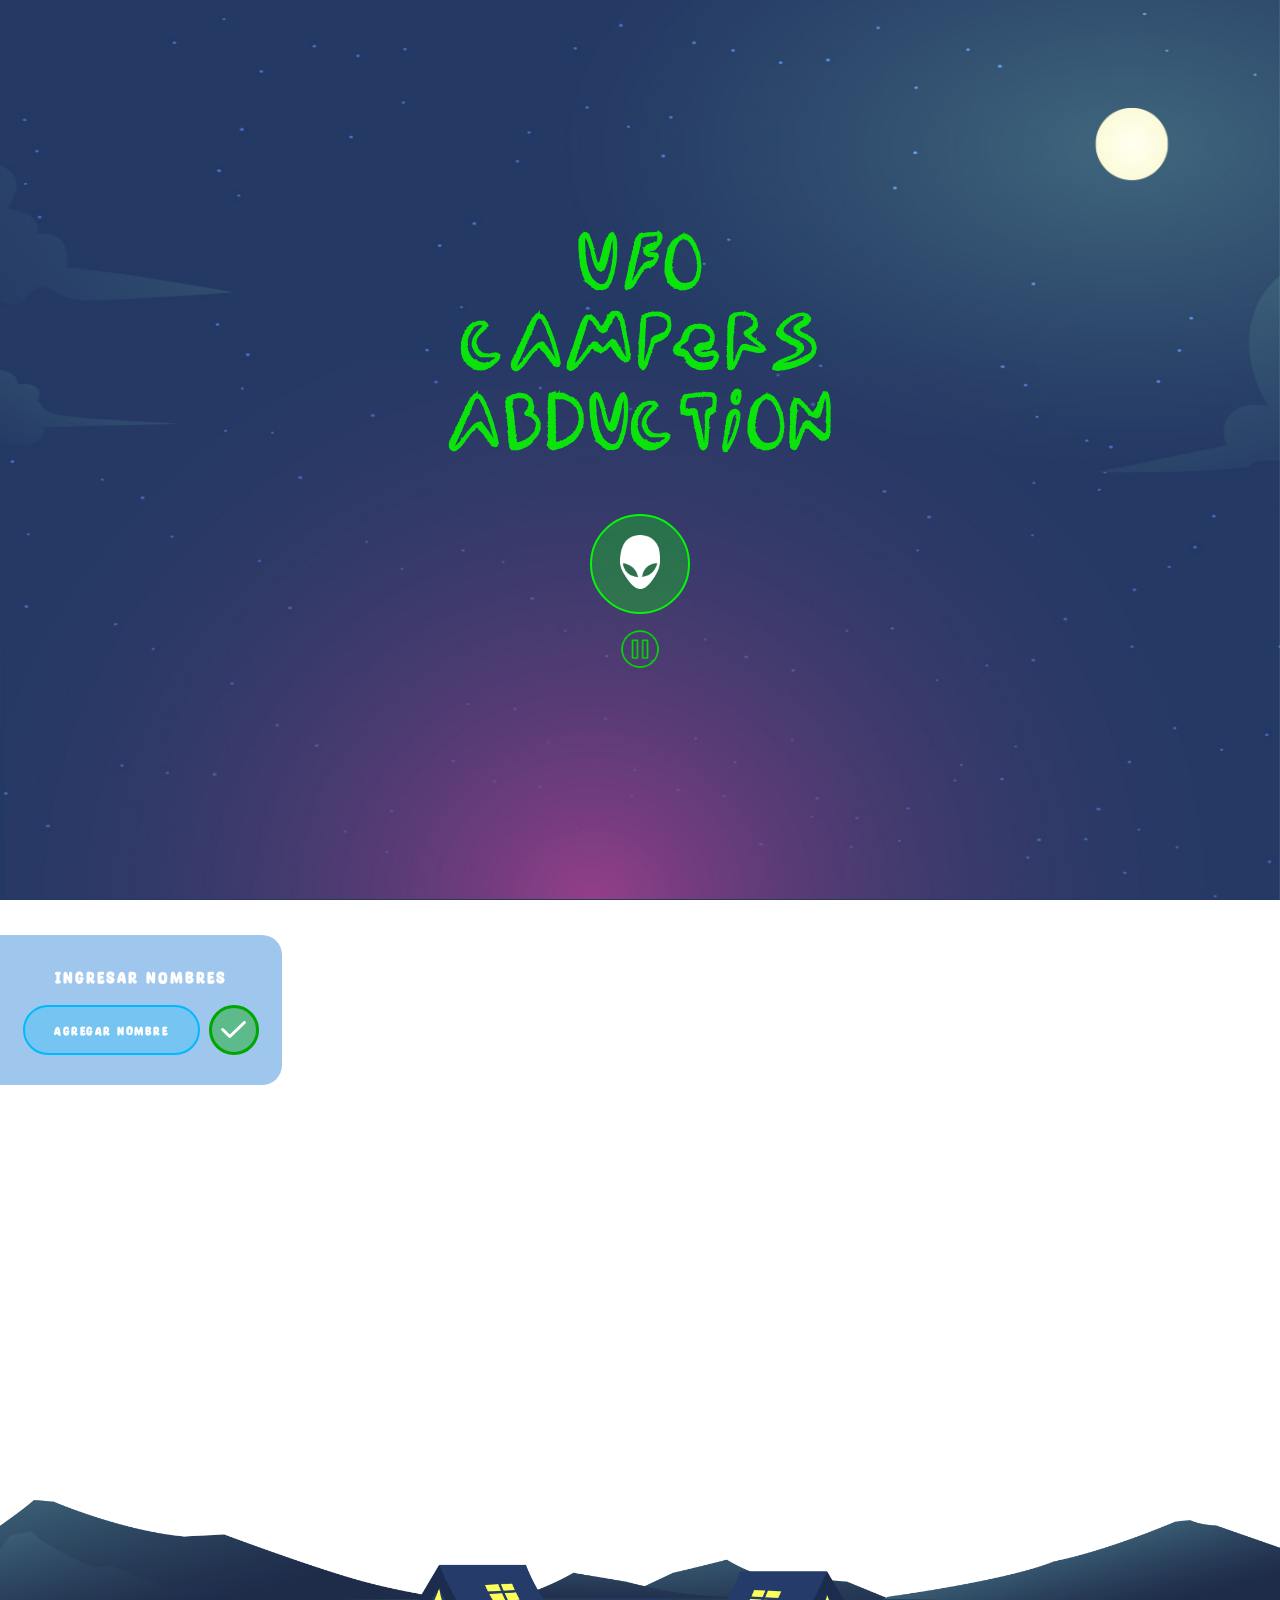
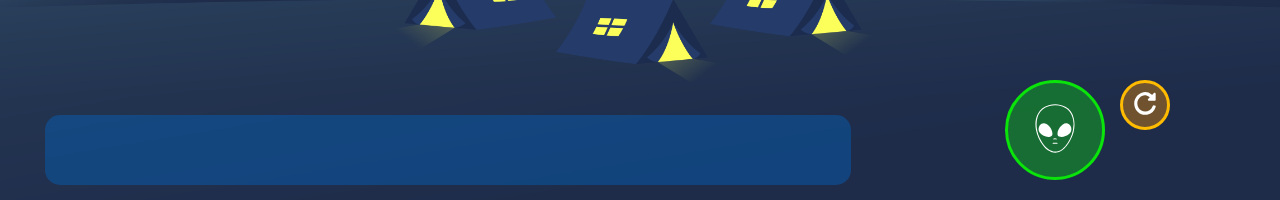
==== commit d6a6abf0: "presentacion" ====
--- a/index.html
+++ b/index.html
@@ -1,78 +1,100 @@
 <!DOCTYPE html>
 <html lang="es">
+  <head>
+    <meta charset="UTF-8" />
+    <meta name="viewport" content="width=device-width, initial-scale=1.0" />
+    <title>UFO Cows Abduction</title>
+    <link rel="stylesheet" href="./static/css/styles.css" />
+  </head>
 
-<head>
-  <meta charset="UTF-8" />
-  <meta name="viewport" content="width=device-width, initial-scale=1.0" />
-  <title>UFO Cows Abduction</title>
-  <link rel="stylesheet" href="./static/css/styles.css" />
-</head>
-
-<body>
-  <section class="intro">
-    <h1 class="titulo">UFO<br />CAMPERS<br />ABDUCTION</h1>
-    <button class="btn-start">
-      <img id="playBtn" src="/static/img/alien2.png" class="img-start" alt="alien-start" />
-    </button>
-    <button><img id="pauseBtn" src="" class="img-pause" 
-      alt="alien-pause"></button>
-  </section>
-  <section id="inicio" class="game">
-    <section class="game-section-one">
-      <div class="game-section-input">
-        <p>Ingresar nombres</p>
-        <div class="input-section">
-          <input id="nombre" class="input-nombre" type="text" placeholder="agregar nombre"/>
-          <button onclick="agregarNombre()" class="btn-input">
-            <img class="check-btn" src="/static/img/check.svg" alt="check" />
-          </button>
-        </div>
-      </div>
+  <body>
+    <section class="intro">
+      <h1 class="titulo">UFO<br />CAMPERS<br />ABDUCTION</h1>
+      <button class="btn-audio">
+        <img
+          id="playBtn"
+          src="/static/img/alien2.png"
+          class="img-start"
+          alt="alien-start"
+        />
+      </button>
+      <button class="btn-pausa">
+        <img
+          id="pauseBtn"
+          src="/static/img/pause.png"
+          class="img-pause"
+          alt="alien-pause"
+        />
+      </button>
     </section>
-    <section class="section-animation">
-      <img id="ovniId" class="ovni" src="/static/img/ovni.png" alt="ovni" />
-      <img
-        id="resplandorId"
-        class="resplandor"
-        src="/static/img/resplandor.png"
-        alt="resplandor"
-      />
-      <img
-        id="personId"
-        class="person"
-        src="/static/img/person.png"
-        alt="person"
-      />
-      <img id="starId" class="star" src="/static/img/star.svg" alt="star" />
-    </section>
-    <div class="id-select" id="nombreSeleccionado"></div>
-    <section class="game-section-two">
-      <div class="list-name-section">
-        <div class="box-gradient-list">
-          <div class="cont-list-name">
-            <ul id="listaNombres" class="user"></ul>
+    <section id="inicio" class="game">
+      <section class="game-section-one">
+        <div class="game-section-input">
+          <p>Ingresar nombres</p>
+          <div class="input-section">
+            <input
+              id="nombre"
+              class="input-nombre"
+              type="text"
+              placeholder="agregar nombre"
+            />
+            <button onclick="agregarNombre()" class="btn-input">
+              <img class="check-btn" src="/static/img/check.svg" alt="check" />
+            </button>
           </div>
         </div>
-      </div>
-      <div class="btn-name-section">
-        <div class="btn-cont">
-          <button  id="activarAnimaciones" class="btn-start">
-            <img src="/static/img/aliens.svg" class="img-start" alt="alien-start" />
-          </button>
-          <button onclick="borrarNombres()" class="btn-rest">
-            <img src="/static/img/restart.svg" class="restart" alt="alien-start" />
-          </button>
+      </section>
+      <section class="section-animation">
+        <img id="ovniId" class="ovni" src="/static/img/ovni.png" alt="ovni" />
+        <img
+          id="resplandorId"
+          class="resplandor"
+          src="/static/img/resplandor.png"
+          alt="resplandor"
+        />
+        <img
+          id="personId"
+          class="person"
+          src="/static/img/person.png"
+          alt="person"
+        />
+        <img id="starId" class="star" src="/static/img/star.svg" alt="star" />
+        <div class="id-select" id="nombreSeleccionado"></div>
+      </section>
+      <section class="game-section-two">
+        <div class="list-name-section">
+          <div class="box-gradient-list">
+            <div class="cont-list-name">
+              <ul id="listaNombres" class="user"></ul>
+            </div>
+          </div>
         </div>
-      </div>
-      <img
-        class="fondo-two"
-        src="/static/img/portada-banner-2.png"
-        alt="backround-two"
-      />
+        <div class="btn-name-section">
+          <div class="btn-cont">
+            <button id="activarAnimaciones" class="btn-start">
+              <img
+                src="/static/img/aliens.svg"
+                class="img-start"
+                alt="alien-start"
+              />
+            </button>
+            <button onclick="borrarNombres()" class="btn-rest">
+              <img
+                src="/static/img/restart.svg"
+                class="restart"
+                alt="alien-start"
+              />
+            </button>
+          </div>
+        </div>
+        <img
+          class="fondo-two"
+          src="/static/img/portada-banner-2.png"
+          alt="backround-two"
+        />
+      </section>
     </section>
-  </section>
-  <img class="fondo" src="/static/img/portada-banner.jpg" alt="backround" />
-  <script src="script.js"></script>
-</body>
-
-</html>+    <img class="fondo" src="/static/img/portada-banner.jpg" alt="backround" />
+    <script src="script.js"></script>
+  </body>
+</html>
--- a/static/css/styles.css
+++ b/static/css/styles.css
@@ -42,13 +42,34 @@
     z-index: 100;
 }
 
-.intro a {
+
+.btn-audio {
     width: 100px;
     height: 100px;
     border-radius: 50%;
     background-color: rgba(7, 246, 7, 0.303);
     border: 2px solid rgb(7, 246, 7);
-    margin-top: 30px;
+    margin-top: 50px;
+    cursor: pointer;
+}
+
+.btn-audio:hover{
+    background-color: rgba(7, 246, 7, 0.425);
+    
+    .img-start{
+        transform: scale(1.1);
+    }
+}
+
+.btn-pausa{
+    background-color:transparent;
+    border: none;
+    cursor: pointer;
+    margin-top: 10px;
+}
+
+.img-pause{
+    width: 50px;
 }
 
 .game{
@@ -102,7 +123,7 @@
     width: 70%;
     height: 50px;
     border-radius: 50px;
-    background-color: #00bafd5e;
+    background-color: #00bafd44;
     border: 2px solid #00B9FD;
 }
 
@@ -118,7 +139,13 @@
     border-radius: 50%;
     background-color: rgba(0, 167, 0, 0.418);
     border: 3px solid rgb(0, 167, 0);
-}
+    cursor: pointer;
+}
+
+.btn-input:hover{
+    background-color: rgba(0, 199, 0, 0.664);
+}
+
 
 .check-btn{
     width: 25px;
@@ -153,7 +180,7 @@
 }
 
 .box-gradient-list{
-    width: 70%;
+    width: 90%;
     height: 70%;
     background-color: rgba(1, 107, 206, 0.377);
     display: flex;
@@ -236,9 +263,10 @@
 
 .titulo{
     font-family:alien;
-    color: rgba(11, 228, 11, 0.719);
-    font-size: 4rem;
+    color: rgb(11, 228, 11);
+    font-size: 5rem;
     text-align: center;
+    line-height: 1;
 }
 
 .btn-cont{
@@ -260,7 +288,7 @@
 }
 
 .img-start{
-    width: 45px;
+    width: 40px;
 }
 
 .btn-rest{
@@ -292,6 +320,7 @@
     position: absolute;
     width: 600px;
     height: 70%;
+    max-height: 600px;
     z-index: 999;
     display: flex;
     align-items: center;
@@ -307,10 +336,10 @@
 }
 
 .animar.star{
-    width:12px;
-    position: absolute;
-    right: 20px;
-    top: 40px;
+    width:20px;
+    position: absolute;
+    right: 0px;
+    top: 50px;
     opacity: 0;
     animation: star 1s;
     animation-delay: 9s;
@@ -467,13 +496,18 @@
 }
 
 .animar.id-select{
-    font-size:2.5rem;
+    font-size:2.8rem;
     z-index: 10000;
     font-family: alien;
-    color: white;
-    opacity: 0;
-    animation: idselect 4s;
-    animation-delay: 8s;
+    color: rgb(47, 255, 47);
+    opacity: 0;
+    animation: idselect 5s;
+    animation-delay: 9s;
+    background: linear-gradient(to left, rgba(0, 245, 0, 0), rgba(0, 245, 0, 0.336), rgba(0, 245, 0, 0));
+    padding: 10px 25px;
+    border-radius:15px;
+    letter-spacing: -2px;
+    margin-top:80px;
 }
 
 
@@ -505,10 +539,13 @@
 input[type=text]{
     text-align: center;
 }
-/*estilos lista*/
+
+
+
+
+
 
 
     
 
 
-
